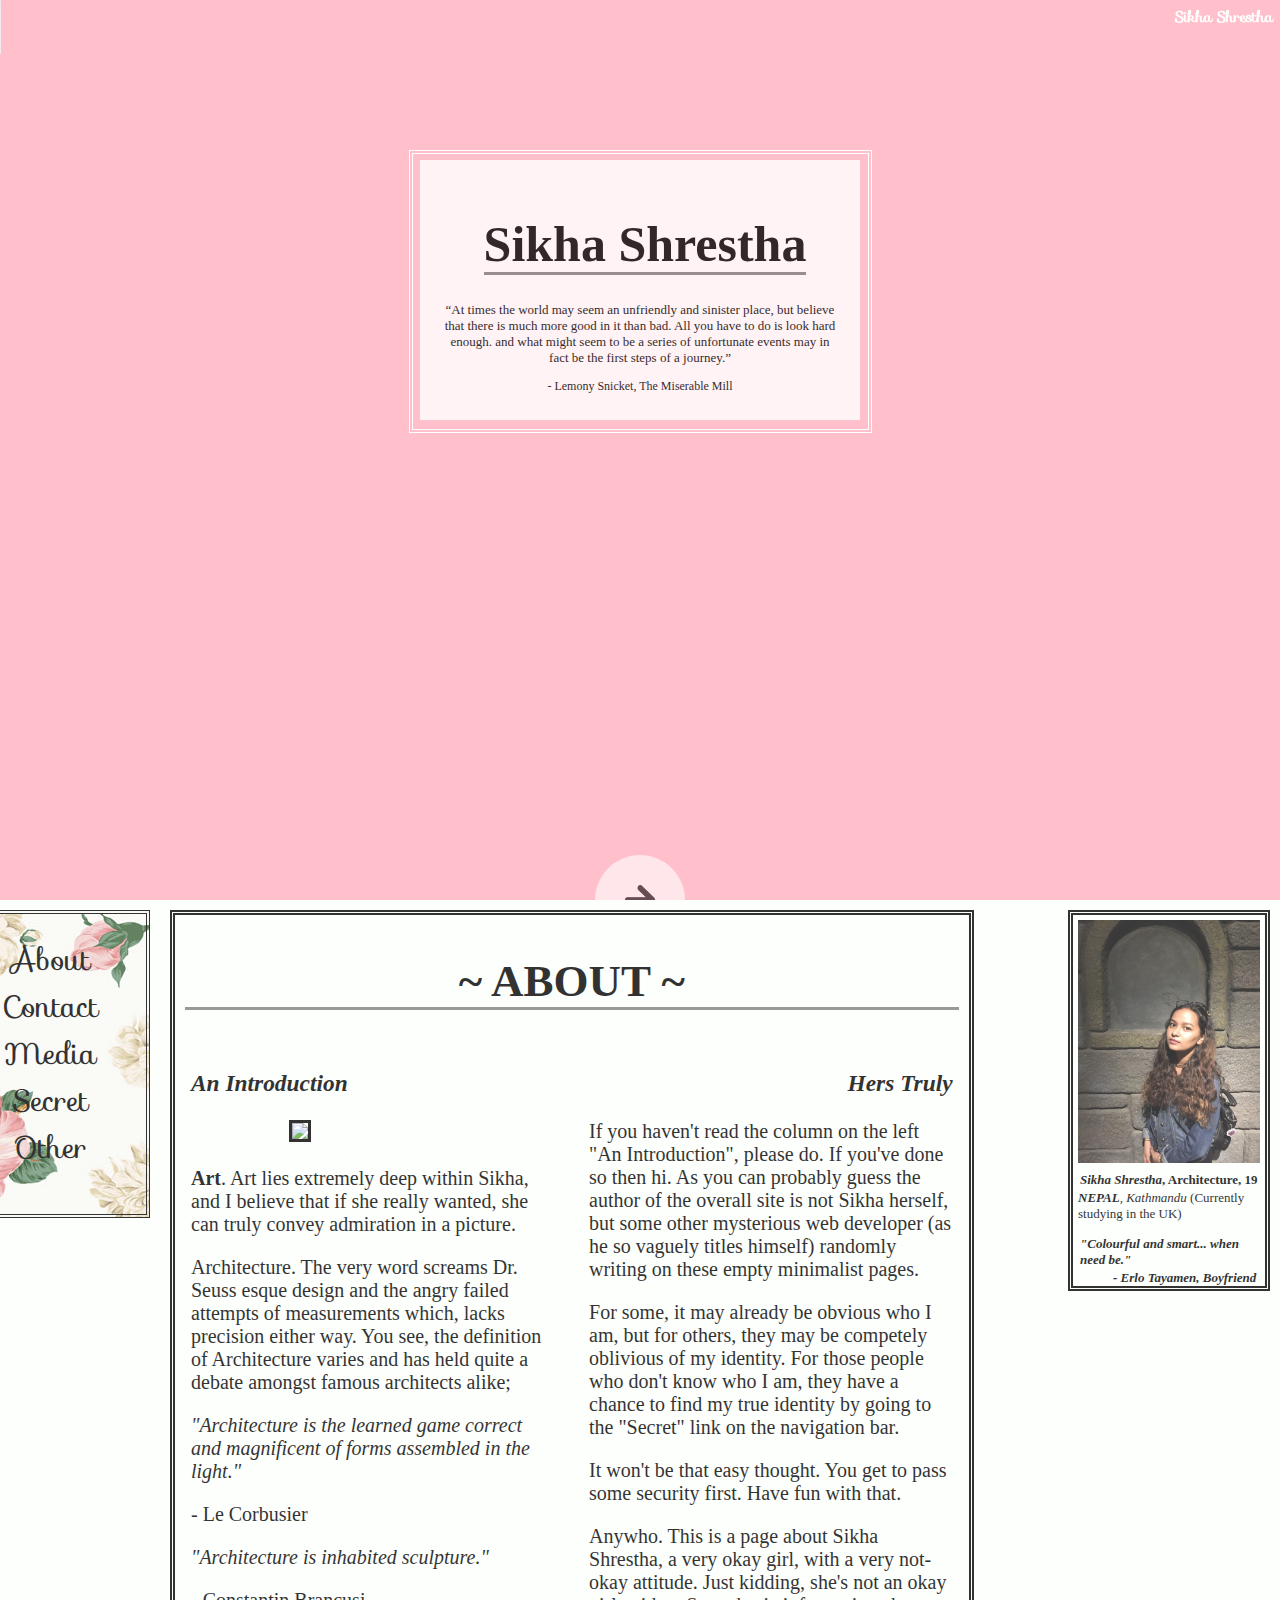
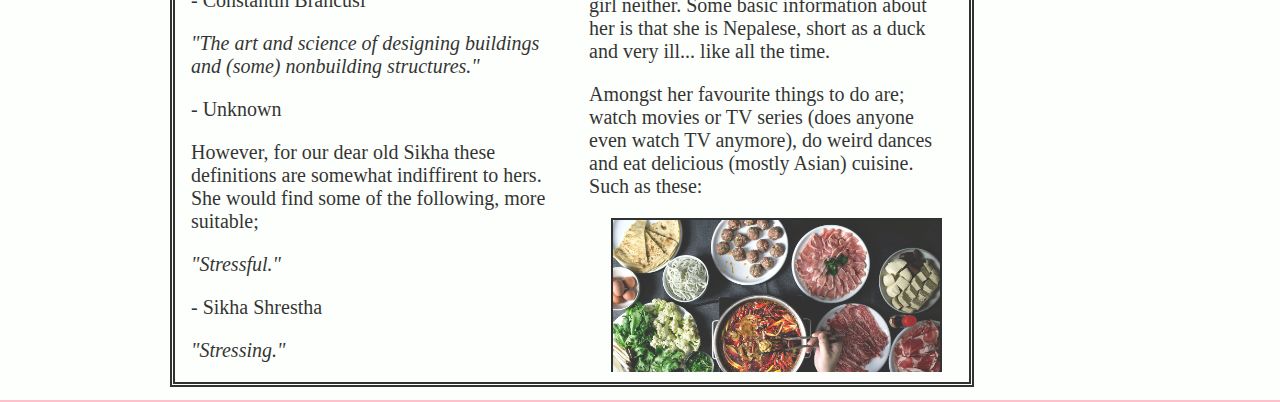
==== index.html @ 132ef636 "Initial Website Upload" ====
<!DOCTYPE html>

<html>
	<head>
		<!---------- META DATA ----------
		*As if this website is going to 
		need it. However it may be good 
		practice(?)
		--------------------------------->
		<meta charset="UTF-8">
		<meta name="description" content="An example of using a Girlfriend as material for website practice.">
		<meta name="author" content="Erlo Tayamen">
		<!---------- VIEWPORT ----------
		*It helps with making our website 
		look good and readable in most 
		devices. Hopefully. 
		-------------------------------->
		<meta name="viewport" content="width=device-width, initial-scale=1.0">
		
		<title>Sikha Shrestha</title>
		<link rel="image_src" href="ss1.jpg">
		<link rel="stylesheet" type="text/css"  href="style.css">
		<link rel="shortcut icon" href="images/favicon.ico">
		<!---------- SCRIPTS ----------
		---------->
		<script src="https://ajax.googleapis.com/ajax/libs/jquery/3.1.1/jquery.min.js"></script>
		<script>
		$(document).ready(function(){
		<!-------- EASE SCROLL ------->
		  $("a").on('click', function(event) {
			if (this.hash !== "") {
			  event.preventDefault();
			  var hash = this.hash;
			  
			  $('html, body').animate({
				scrollTop: $(hash).offset().top
			  }, 800, function(){
			  
				window.location.hash = hash;
			  });
			}
		   });
		});
		<!------- MIDDLE SECTION PAGE -------->
		
		function contactbtn(){
			document.getElementById("about").style.animation= "fadeToNone 1s linear forwards";
			document.getElementById("media").style.animation= "fadeToNone 1s linear forwards";
			document.getElementById("secrets").style.animation= "fadeToNone 1s linear forwards";
			
			setTimeout(function(){
				document.getElementById("about").style.display= "none";
				document.getElementById("media").style.display= "none";
				document.getElementById("secrets").style.display= "none";
				document.getElementById("contact").style.display= "block";
				document.getElementById("contact").style.animation= "fadeFromNone 2s linear forwards";
			}, 1000);
		}
		
		function aboutbtn(){
			document.getElementById("contact").style.animation= "fadeToNone 1s linear forwards";
			document.getElementById("media").style.animation= "fadeToNone 1s linear forwards";
			document.getElementById("secrets").style.animation= "fadeToNone 1s linear forwards";
			
			setTimeout(function(){
				document.getElementById("contact").style.display= "none";
				document.getElementById("media").style.display= "none";
				document.getElementById("secrets").style.display= "none";
				document.getElementById("about").style.display= "block";
				document.getElementById("about").style.animation= "fadeFromNone 2s linear forwards";
			}, 1000);
			
		}
		
		function mediabtn(){
			document.getElementById("contact").style.animation= "fadeToNone 1s linear forwards";
			document.getElementById("about").style.animation= "fadeToNone 1s linear forwards";
			document.getElementById("secrets").style.animation= "fadeToNone 1s linear forwards";
			
			setTimeout(function(){
				document.getElementById("contact").style.display= "none";
				document.getElementById("about").style.display= "none";
				document.getElementById("secrets").style.display= "none";
				document.getElementById("media").style.display= "block";
				document.getElementById("media").style.animation= "fadeFromNone 2s linear forwards";
			}, 1000);
		}
		
		function secretsbtn(){
			document.getElementById("contact").style.animation= "fadeToNone 1s linear forwards";
			document.getElementById("about").style.animation= "fadeToNone 1s linear forwards";
			document.getElementById("media").style.animation= "fadeToNone 1s linear forwards";
			
			setTimeout(function(){
				document.getElementById("contact").style.display= "none";
				document.getElementById("about").style.display= "none";
				document.getElementById("media").style.display= "none";
				document.getElementById("secrets").style.display= "block";
				document.getElementById("secrets").style.animation= "fadeFromNone 2s linear forwards";
			}, 1000);
		}
	
		function readAnswer(){
			var x = document.forms["myForm"]["password"].value;
			if (x == "isn't she lovely" || x == "isn't she sikha shrestha"){
				document.getElementById("hidden").style.display ="block";
				document.getElementById("hidden").style.animation="fadeFromNone 2s linear forwards";
				window.location.href='#hidden';
				return false;
			}
			else{
				document.getElementById("validation").style.display ="block";
				return false;
			}
		}
		
		</script>
	</head>
	<body>
		<!---------- WRAPPER -----------
		*The main wrapper. Just to make 
		things clean. Ya know what I 
		mean? 
		- OG wRapper
		------------------------------->
		<div id="wrapper">
			<!---------- HEADER ----------
			*A small header to contain
			mostly relevant
			---------->
			<div id="header">
				<h2 class="marginless">Sikha Shrestha</h2>
			</div>
			<!---------- FACE -----------
			*The large background or in
			this case, THE FACE. Wow.
			---------->
			<audio id="player" controls>
				<source src="ohhyuk.mp3" type="audio/mp3">
			</audio>
			
			<div id="face_back"></div>
			<div id="face">
				<div id="title">
					<h1 id="inner_title" class="marginless">Sikha Shrestha</h1>
				</div>
				<div id="subtitle"> 
					<p style=" font-size: 13px;">“At times the world may seem an unfriendly and sinister place, but believe that there is much more good in it than bad. All you have to do is look hard enough. and what might seem to be a series of unfortunate events may in fact be the first steps of a journey.”</p>
					<p style=" font-size: 12px;">- Lemony Snicket, The Miserable Mill</p>
				</div>
			</div>
			<a href="#content"><div id="arrow">
				<img id ="arrowimg" src="images/arrow.png"></img>
			</div></a>
			<!---------- CONTENT -----------
			*Main contents page, with the 
			navigation and all.
			---------->
			<div id="content">
				<div id="nav">
					<ul id="navlist">
						<li onclick="aboutbtn()">About</li>
						<li onclick="contactbtn()">Contact</li>
						<li onclick="mediabtn()">Media</li>
						<li onclick="secretsbtn()">Secret</li>
						<a style="text-decoration: none; color: black;" href="disclaimers.html"><li>Other</li></a>
					</ul>
				</div>
				
				<!---------- ABOUT ----------->
				<div id="mid_section">
					<div id="about">
						<div id=""><h1 style=" font-size: 45px;text-align: center; border-bottom: 3px grey solid; font-family: quicksand;">~ ABOUT ~</h1></div>
						<div id="left_col">
							<h3><i>An Introduction</i></h3>
							<img style="margin-left: 27%; margin-right: auto; width: 40%; border: 3px black solid" src="https://68.media.tumblr.com/98f6a066d040ebf7b69ad7c3ae27a1c9/tumblr_nq833p9J001r630xzo1_500.jpg"></img>
							<p><b>Art</b>. Art lies extremely deep within Sikha, and I believe that if she really wanted, she can truly convey admiration in a picture.</p>
							<p>Architecture. The very word screams Dr. Seuss esque design and the angry failed attempts of measurements which, lacks precision either way. You see, the definition of Architecture varies and has held quite a debate amongst famous architects alike;</p> 
							<p><i>"Architecture is the learned game correct and magnificent of forms assembled in the light." </p><p>- </i>Le Corbusier</p>
							<p><i>"Architecture is inhabited sculpture." </p><p>- </i>Constantin Brancusi</p>
							<p><i>"The art and science of designing buildings and (some) nonbuilding structures." </p><p>- </i>Unknown</p>
							<p>However, for our dear old Sikha these definitions are somewhat indiffirent to hers. She would find some of the following, more suitable;<p>
							<p><i>"Stressful."<p>
							<p>-</i> Sikha Shrestha<p>
							<p><i>"Stressing."<p>
							<p>-</i> Sikha Shrestha<p>
							<p><i>"I'm hungry."<p>
							<p>-</i> Sikha Shrestha<p>
							<p>I guess the point I'm trying to put across here is that, Sikha(who is studying to become an Architect) doesn't even want to be an Architect or at least not enjoying it as much as she thought. </p>
							<p>Yet the best choice is to just float through it all, because your malleable fate is pretty much yours to manipulate.</p></p>Sikha is just waiting for her opportunity. If she truly believed. </p>
						</div>
						<div id="right_col">
							<h3 style="text-align: right;"><i>Hers Truly</i></h3>
							<div class="defaultdir"> 
								<p>If you haven't read the column on the left "An Introduction", please do. If you've done so then hi. As you can probably guess the author of the overall site is not Sikha herself, but some other mysterious web developer (as he so vaguely titles himself) randomly writing on these empty minimalist pages.</p>
								<p>For some, it may already be obvious who I am, but for others, they may be competely oblivious of my identity. For those people who don't know who I am, they have a chance to find my true identity by going to the "Secret" link on the navigation bar. </p>
								<p>It won't be that easy thought. You get to pass some security first. Have fun with that.</p>
								<p>Anywho. This is a page about Sikha Shrestha, a very okay girl, with a very not-okay attitude. Just kidding, she's not an okay girl neither. Some basic information about her is that she is Nepalese, short as a duck and very ill... like all the time. </p>
								<p>Amongst her favourite things to do are; watch movies or TV series (does anyone even watch TV anymore), do weird dances and eat delicious (mostly Asian) cuisine. Such as these: </p>
								<img style=" margin-left: 6%;border: 2px black solid; width: 90%;"src="images/asianfood.jpg"> </img>
								<p>This image would likely make her salvate and slurp.</p>
								<p>If you're a massive fan of anything Asian (preferably Korean), you will likely get along with Sikha, as she has some weird obsession, almost unhealthy (get it? cause food).</p>
								<p>Anyways. I hope you enjoy these pages as much as I have enjoyed making them.</p><p> Oh this isn't goodbye at all. I'll be around, don't cry.</p>
							</div>
						</div>
					</div>
					<!---------- CONTACT ----------->
					<div id="contact">
						<h1 style=" font-size: 45px;text-align: center; border-bottom: 3px grey solid; font-family: quicksand;">~ CONTACT ~</h1>
						<div id="contact_section">
							<h3>The charming ways of contact: </h3>
							<p><b>Telephone</b></p>
							<p style="background-color:pink;">This information has been disclosed by the following owner and/or admin : <b>[Shrestha, Sikha]</b></p>
							<p><b>Twitter</b></p>
							<p>Twitter information unavailable. Sikha Shrestha does not have twitter. OR maybe she does but she doesn't use it anymore. </p>
							<p><b>Facebook</b></p>
							<p>Alright I'll give you this one. So that you came here for a reason at least! Go stalk her Facebook page here:</p>
							<a target="_blank" href="facebook.com"><img style="width: 30%;"src="images/fb.png"> </img></a>
							<p>Update: link doesn't really work. For some unknown reasons.</p>
							<p><b>Email</b></p>
							<a><p>ejpart3@hotmail.co.uk</p></a>
							<p>Okay, this may not be her email per se but well... you can contact me instead. You know cause I'm relevant(?).</p>
							<p><b>Address</b></p>
							<p>You still don't get it do you?</p>
							
						</div>
					</div>
					
					<!---------- MEDIA ----------->
					<div id="media">
						<h1 style=" font-size: 45px;text-align: center; border-bottom: 3px grey solid; font-family: quicksand;">~ MEDIA ~</h1>
						<h3><i>Do you want to see some magnificent photography?</i></h3>
						<p>You've come to the right place. This section connects you to another page that has professional photos by Sikha Shrestha herself. You may also find other media such as videos and audio. </p>
						<p>All you have to do is click on the image below and it will lead you to the photography page.</p>
						<a target="_blank" href="media.html"><img id="waves" src="images/waves.png" style="border: 6px black solid;"></a>
						<p>Typically this link should be working. However if you're having trouble, try a few mirror links:</p>
						<p>
						<ul style="list-style-type: none;">
							<li style="font-family: Playfair Display; font-size: 25px;"><a target="_blank" href="media.html">Link1</a></li>
							<li style="font-family: Playfair Display; font-size: 25px;"><a  target="_blank"href="media.html">Link2</a></li>
							<li style="font-family: Playfair Display; font-size: 25px;"><a  target="_blank"href="media.html">Link3</a></li>
						</ul>
						</p>
						<p>Typically these should work, but if not,then you're on your own. It should work because they're all the same links. Sorry. Now ignore some of the following because it's mumbo jumbo.</p>
						<p>Since this page is about media, here are a few disclaimers for the images I've been using:<br>
						I do not own some of the images listed here, and do not claim any ownership of them. I am using them for commercial purposes only. Full resolutions list can be requested and downloaded. All images are included in the /images file from root directory of this site. I do however claim ownership of some images listed here and to the links leading from this page</p>
						
					</div>
					<div id="secrets"> 
						<h1 style="font-size: 45px;text-align: center; border-bottom: 3px grey solid; font-family: quicksand;">~ SECRET ~</h1>
						<h3 style="text-align:center;"><i>Secrets are meant to be kept not shared</i></h3>
						<p>So you've come to unlock the secret page.</p>
						<p>It's pretty simple really. Just answer this cool riddle that I made. Nice and easy... right? If you still need some help why don't you peruse these pages longer, I promise it's easier that way. And (my english teacher told me never to start a sentence with 'and', but oh well. ***** you Mr. Dunn) now for the riddle!</p>
						<div style="text-align: center; width: 50%; margin-left: 25%;">
							<p><i><b>She is</b></p>
							<p>Her golden skin inflicts blindness to those who stare. The rose petals follow suit around her footsteps. Sketical is he, enigmas are flung. Isn't she?</p>
							<p>So simple her hair forms, so mellow her lips are filled with little touches of angels. Isn't she?</p>
							<p>Life and love are the same, I never thought she'd love me the same. The meaning of her name makes me wonder. Isn't she?</i></p>
							<p>- by Me</p>
						</div>
						<p>It's a little intimidating I know but this is all the clue you'll get, plus something(s) around this website. Look and read thoroughly and it will be clear. If you think you know the answer then fill in the follow box:</p>
						<div id="secret_form">
								<h3>What is the Key phrase?</h3><br>
								<form name="myForm" onsubmit="return readAnswer()" action="#hidden" target="_top">
									<input type="text" name="password" autocomplete="off" required></input>
									<input type="submit" value="Enter"></input>
								</form>
							<h3 id="validation"style="display: none;">Incorrect!</h3>
						</div>
						<div id="hidden">
							<h2><i>Welcome to the Hidden</i></h2>
							<img style="border: 5px black solid; width: 20%;"src="images/balloons.JPG"></img>
							<p>The guy in front (as some of you may already know) of this terrible picture is the famous author of this beautiful webpage. Hi, my name is Erlo.<br>
							The person on the left is Sikha, the authors girlfriend. Yay.
							</p>
							<p>This site is basically a great example of using your girlfriend as material for practice! Ahem... the professional kind of practice.</p>
							<p>So you must be wondering, what do I get for solving your puzzle?<br> Well this is pretty much it. Sorry pal. Maybe I'll edit this someday and find a way to make it better but for now, this is it.</p>
							<p>I mean the riddle is cool enough as it is right? If you get it then it should be cool.</p>
						</div>
					</div>
				</div>
				
				<div id="profile">
					<img id="profile_pic"src="images/ss.JPG"></img>
					<p style="margin: 2px; padding-left: 5px; margin-top: 0;"><b><i>Sikha Shrestha</i>, Architecture, 19</b></p>
					<p style="margin: 2px; padding-left: 5px; margin: 0px;"><b><i>NEPAL</b>, Kathmandu</i> (Currently studying in the UK)</p>
					<p style="margin: 2px; padding-left: 5px; margin-top: 14px;"><b><i>"Colourful and smart... when need be."</i></b></p>
					<p style="margin: 2px; padding-left: 40px; margin: 0px;"><b><i> - Erlo Tayamen, Boyfriend</i></b></p>
				</div>
				
				<div id="other"></div>
			</div>
			<!---------- FOOTER -----------
			*Every site needs a footer! Not
			the measurement... uhm.
			---------->
			<div id="footer"></div>
		</div>
		<!---------- END -----------
		*And all stories have an end.
		---------->

	</body>
</html>
---- style.css ----
/****************** BODY & HTML ******************/
 html, body{
	 margin: 0;
	 padding: 0;
	 height: 100%;
	 font-family: Playfair Display;
	 font-size: 20px;
	 color: #000000;
	 background-color: pink;
 }
/****************** WRAPPER ******************/
 #wrapper{
	 width: 100%;
	 height: 100%;
	 top: 0;
	 left: 0;
	 position: absolute;
	 background-image: url(images/temple.jpg);
	 background-repeat: no-repeat;
	 background-size: cover;
 }

/****************** HEADER ******************/
 
 #header{
	 font-family: sofia;
	 font-size: 10px;
	 color: white;
	 padding: 5px;
	 margin: 0;
	 width: 100px;
	 height: 20px;
	 position: fixed;
	 top: 0;
	 right: 0;

 }
 
 .marginless{
	 margin: 0;
	 display: inline;
}

/****************** FACE ******************/
#face_back{
	width: 415px;
	height: 235px;
	position: fixed;
	padding: 20px;
	margin-top: 150px;
	margin-left: auto;
	margin-right: auto;
	display: block;
	border: 4px double white;
	left: 0%;
	right: 0%;
}

#face{
	opacity: 0.8;
	background-color: white;
	padding: 20px;
	margin-top: 160px;
	margin-left: auto;
	margin-right: auto;
	position: fixed;
	text-align: center;
	left: 0%;
	right: 0%;
	display: block;
	width: 400px;
	height: 220px;
}

 
#title {
	font-family: Playfair Display;
	padding: 5px;
	font-size: 25px;
	color: black;
	margin-bottom: 10px;
	display: block;
	width: 100%;
	height: 99px;
}

#inner_title{
	position: relative;
	top: 30px;
	border-bottom: 3px white solid;
	border-color: grey;
}

#subtitle{
	font-family: Playfair Display;
	margin: auto;
	display: block;
	width: 100%;
	height: 99px;
}

#arrow{
	margin-left: auto;
	margin-right: auto;
	left: 0%;
	right: 0%;
	position: fixed;
	bottom: -45px;
	border-radius: 100px;
	width: 90px;
	height: 90px;
	opacity: 0.6;
	background-color: white;	
	transition: 2s;
}

#arrowimg{
	float: left;
	width: 30px;
	height: 30px;
	margin-top: 30px;
	margin-left: 30px;
}

#arrow:hover{
	transform: translateY(-30px);
}

#player{
	position: fixed;
	top: 0px;
	left: 0px;
	width: 70px;
	opacity: 0.8;
}


 
/****************** CONTENT ******************/

#content{
	margin: 0;
	padding: 0;
	position: absolute;
	bottom: -1100px;
	padding: 0;
	background-color: #FDFFFC;
	width: 100%;
	height: 1100px;
}

/****************** NAVIGATION ******************/
#nav{
	border: 4px black double;
	float: left;
	display: inline-block;
	margin: 10px;
	margin-left: -50px;
	width: 15%;
	height: 300px;
	background-image: url(images/flowers.jpg);
	opacity: 0.8;
	transition: 2s;
}

#nav:hover{
	margin-left: -5px;
}

#navlist{
	padding: 2px;
	list-style-type: none;
}

li{
	font-family: sofia;
	text-align: center;
	font-size: 30px;
	margin: 0;
	padding: 0;
}

li:hover{
	opacity: 0.9;
	cursor: pointer;
	background-color: pink;
}



/****************** ABOUT ******************/
#mid_section{
	overflow: auto;
	border: 5px black double;
	margin: 10px;
	display: inline-block;
	width: 62%;
	height: 97%;
	opacity: 0.8;
}

#about{
	margin: 0;
	padding: 10px;
}

#left_col{
	overflow: auto;
	padding: 6px;
	display: inline-block;
	margin: 0;
	width: 47%;
	float: left;
	height: 920px;
}

.defaultdir{
	direction: ltr;
}

#right_col{
	direction: rtl;
	overflow: auto;
	padding: 6px;
	margin: 0;
	height: 920px;
	float: right;
	width: 47%;
}

/****************** CONTACT ******************/
#contact{
	margin: 0;
	padding: 10px;
	display: none;
}

#contact_section{
	width: 99%;
	margin: 5px;
	height: 920px;
}

/****************** MEDIA ******************/
#media{
	matgin: 0;
	padding: 10px;
	display: none;
	text-align: center;
}

#waves{
	transition: 2s;
}
#waves:hover{
	cursor: pointer;
	transform: scale(1.05);
}

/****************** PROFILE ******************/
#profile{
	font-size: 13px;
	border: 5px black double;
	float: right;
	margin: 10px;
	display: inline-block;
	width: 15%;
	height: auto;
	opacity: 0.8;
	background-color:; 
}

#profile_pic{
	width: 95%;
	height: auto;
	margin: 5px;
}

/****************** SECRET ******************/
#secrets{
	height: 97%;
	overflow: auto;
	padding: 10px;
	display: none;
}

#hidden{
	display: none;
	text-align: center;
	width: 100%;
	height: 700px;
}

#secret_form{
	text-align:center;
	margin-top: 20px;
	margin-bottom: auto;
	width: 100%%;
	height: 200px;
}

input{
	height: 40px;
	width: 50%;
}

/****************** KEYFRAMES ******************/




/****************** KEYFRAMES ******************/

@keyframes fadeFromNone{
	0%{opacity: 0;}
	100%{opacity: 1;}
}

@keyframes fadeToNone{
	0%{opacity: 1;}
	100%{opacity: 0;}
}

/****************** OVERIDES ******************/
/* Some functions to overide some values in our
 html code and site*/
@font-face{
	font-family: alexBrush;
	src: url(fonts/alex-brush/AlexBrush-Regular.ttf)
}

@font-face{
	font-family: caviarDreams;
	src: url(fonts/Caviar-Dreams/CaviarDreams.ttf)
}

@font-face{
	font-family: sofia;
	src: url(fonts/sofia/Sofia-Regular.otf)
}

@font-face{
	font-family: quicksand;
	src: url(fonts/quicksand/Quicksand-BlodItalic.otf)
}

::-webkit-scrollbar {
    width: 7px;
}

/* Track */
::-webkit-scrollbar-track {
    background-color: pink;
    border-radius: 10px;
}

/* Handle */
::-webkit-scrollbar-thumb {
	border-radius: 5px;
    background: grey; 
    -webkit-box-shadow: inset 0 0 6px rgba(0,0,0,0.5); 
}
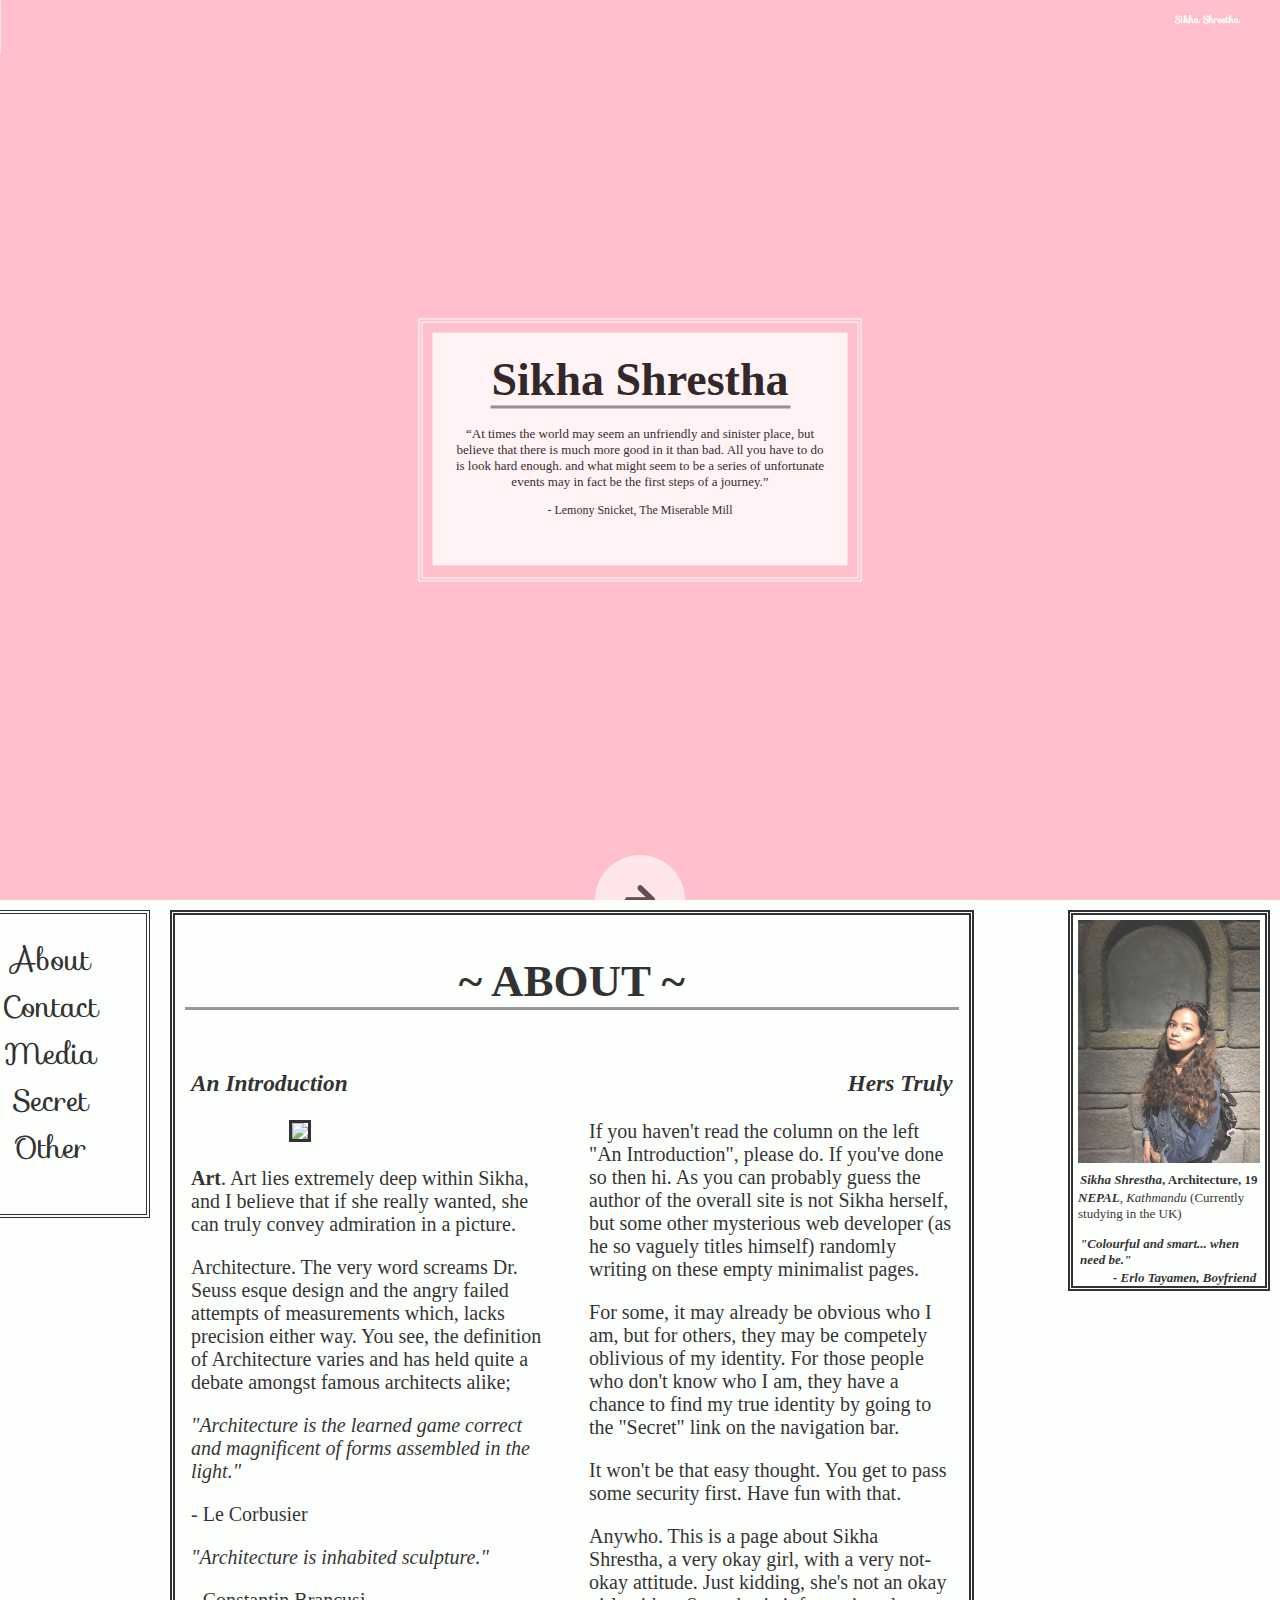
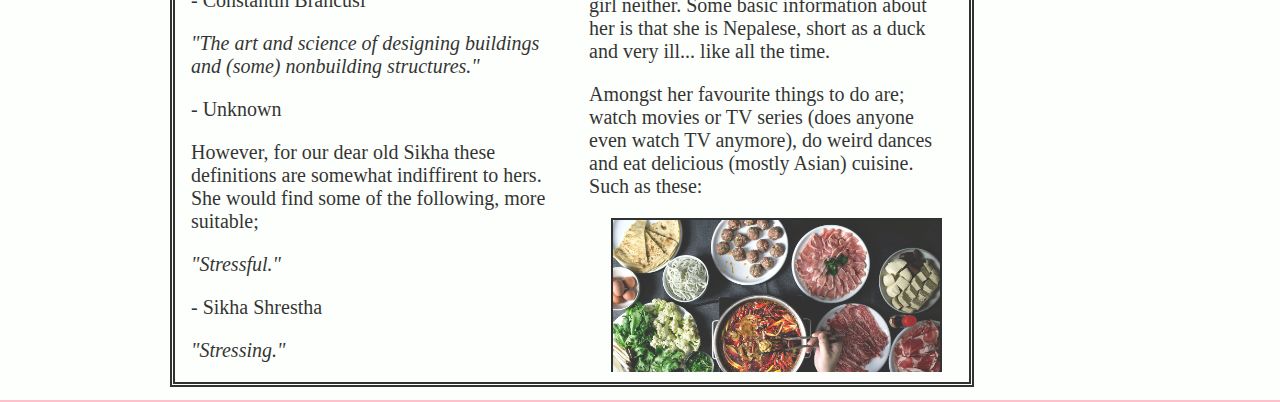
==== commit 12adf0a6: "Centered center-card div + cleaned up HTML, CSS & file structure" ====
--- a/index.html
+++ b/index.html
@@ -1,4 +1,4 @@
-	<!DOCTYPE html>
+<!DOCTYPE html>
 
 <html>
 	<head>
@@ -10,127 +10,29 @@
 		<meta charset="UTF-8">
 		<meta name="description" content="An example of using a Girlfriend as material for website practice.">
 		<meta name="author" content="Erlo Tayamen">
-		<!---------- VIEWPORT ----------
-		*It helps with making our website 
-		look good and readable in most 
-		devices. Hopefully. 
-		-------------------------------->
-		<meta name="viewport" content="width=device-width, initial-scale=1.0">
+		<meta name="keywords" content="Sikha, Shrestha, Erlo, Tayamen, Nepal, Asian, Page, Personal, Website">
+		
+		<meta property="og:title" content="Sikha Shrestha">
+		<meta property="og:image" content="">
+		<meta property="og:description" content="Sikha Shrestha, a simple personal website project.">
 		
 		<title>Sikha Shrestha</title>
-		<link rel="image_src" href="ss1.jpg">
-		<link rel="stylesheet" type="text/css"  href="style.css">
 		<link rel="shortcut icon" href="images/favicon.ico">
-		<!---------- SCRIPTS ----------
-		---------->
+
+		<link rel="stylesheet" type="text/css" href="stylesheets/main.css">
+	
+
+		<!---------- SCRIPTS --------->
 		<script src="https://ajax.googleapis.com/ajax/libs/jquery/3.1.1/jquery.min.js"></script>
-		<script>
-		$(document).ready(function(){
-		<!-------- EASE SCROLL ------->
-		  $("a").on('click', function(event) {
-			if (this.hash !== "") {
-			  event.preventDefault();
-			  var hash = this.hash;
-			  
-			  $('html, body').animate({
-				scrollTop: $(hash).offset().top
-			  }, 800, function(){
-			  
-				window.location.hash = hash;
-			  });
-			}
-		   });
-		});
-		<!------- MIDDLE SECTION PAGE -------->
-		
-		function contactbtn(){
-			document.getElementById("about").style.animation= "fadeToNone 1s linear forwards";
-			document.getElementById("media").style.animation= "fadeToNone 1s linear forwards";
-			document.getElementById("secrets").style.animation= "fadeToNone 1s linear forwards";
-			
-			setTimeout(function(){
-				document.getElementById("about").style.display= "none";
-				document.getElementById("media").style.display= "none";
-				document.getElementById("secrets").style.display= "none";
-				document.getElementById("contact").style.display= "block";
-				document.getElementById("contact").style.animation= "fadeFromNone 2s linear forwards";
-			}, 1000);
-		}
-		
-		function aboutbtn(){
-			document.getElementById("contact").style.animation= "fadeToNone 1s linear forwards";
-			document.getElementById("media").style.animation= "fadeToNone 1s linear forwards";
-			document.getElementById("secrets").style.animation= "fadeToNone 1s linear forwards";
-			
-			setTimeout(function(){
-				document.getElementById("contact").style.display= "none";
-				document.getElementById("media").style.display= "none";
-				document.getElementById("secrets").style.display= "none";
-				document.getElementById("about").style.display= "block";
-				document.getElementById("about").style.animation= "fadeFromNone 2s linear forwards";
-			}, 1000);
-			
-		}
-		
-		function mediabtn(){
-			document.getElementById("contact").style.animation= "fadeToNone 1s linear forwards";
-			document.getElementById("about").style.animation= "fadeToNone 1s linear forwards";
-			document.getElementById("secrets").style.animation= "fadeToNone 1s linear forwards";
-			
-			setTimeout(function(){
-				document.getElementById("contact").style.display= "none";
-				document.getElementById("about").style.display= "none";
-				document.getElementById("secrets").style.display= "none";
-				document.getElementById("media").style.display= "block";
-				document.getElementById("media").style.animation= "fadeFromNone 2s linear forwards";
-			}, 1000);
-		}
-		
-		function secretsbtn(){
-			document.getElementById("contact").style.animation= "fadeToNone 1s linear forwards";
-			document.getElementById("about").style.animation= "fadeToNone 1s linear forwards";
-			document.getElementById("media").style.animation= "fadeToNone 1s linear forwards";
-			
-			setTimeout(function(){
-				document.getElementById("contact").style.display= "none";
-				document.getElementById("about").style.display= "none";
-				document.getElementById("media").style.display= "none";
-				document.getElementById("secrets").style.display= "block";
-				document.getElementById("secrets").style.animation= "fadeFromNone 2s linear forwards";
-			}, 1000);
-		}
-	
-		function readAnswer(){
-			var x = document.forms["myForm"]["password"].value;
-			if (x == "isn't she lovely" || x == "isn't she sikha shrestha"){
-				document.getElementById("hidden").style.display ="block";
-				document.getElementById("hidden").style.animation="fadeFromNone 2s linear forwards";
-				window.location.href='#hidden';
-				return false;
-			}
-			else{
-				document.getElementById("validation").style.display ="block";
-				return false;
-			}
-		}
-		
-		</script>
+		<script src="javascripts/javascript.js"></script>
+
 	</head>
 	<body>
-		<!---------- WRAPPER -----------
-		*The main wrapper. Just to make 
-		things clean. Ya know what I 
-		mean? 
-		- OG wRapper
-		------------------------------->
-		<div id="wrapper">
-			<!---------- HEADER ----------
-			*A small header to contain
-			mostly relevant
-			---------->
-			<div id="header">
-				<h2 class="marginless">Sikha Shrestha</h2>
+		<div class="s-container">
+			<div class="s-header">
+				<h2>Sikha Shrestha</h2>
 			</div>
+
 			<!---------- FACE -----------
 			*The large background or in
 			this case, THE FACE. Wow.
@@ -139,16 +41,18 @@
 				<source src="ohhyuk.mp3" type="audio/mp3">
 			</audio>
 			
-			<div id="face_back"></div>
-			<div id="face">
-				<div id="title">
-					<h1 id="inner_title" class="marginless">Sikha Shrestha</h1>
-				</div>
-				<div id="subtitle"> 
-					<p style=" font-size: 13px;">“At times the world may seem an unfriendly and sinister place, but believe that there is much more good in it than bad. All you have to do is look hard enough. and what might seem to be a series of unfortunate events may in fact be the first steps of a journey.”</p>
-					<p style=" font-size: 12px;">- Lemony Snicket, The Miserable Mill</p>
+			<div class="center-card--outter">
+				<div class="center-card--inner">
+					<div class="center-card--title">
+						<h1>Sikha Shrestha</h1>
+					</div>
+					<div class="center-card--subtitle"> 
+						<p style=" font-size: 13px;">“At times the world may seem an unfriendly and sinister place, but believe that there is much more good in it than bad. All you have to do is look hard enough. and what might seem to be a series of unfortunate events may in fact be the first steps of a journey.”</p>
+						<p style=" font-size: 12px;">- Lemony Snicket, The Miserable Mill</p>
+					</div>
 				</div>
 			</div>
+
 			<a href="#content"><div id="arrow">
 				<img id ="arrowimg" src="images/arrow.png"></img>
 			</div></a>
@@ -246,6 +150,7 @@
 						I do not own some of the images listed here, and do not claim any ownership of them. I am using them for commercial purposes only. Full resolutions list can be requested and downloaded. All images are included in the /images file from root directory of this site. I do however claim ownership of some images listed here and to the links leading from this page</p>
 						
 					</div>
+					<!------- SECRETS -------->
 					<div id="secrets"> 
 						<h1 style="font-size: 45px;text-align: center; border-bottom: 3px grey solid; font-family: quicksand;">~ SECRET ~</h1>
 						<h3 style="text-align:center;"><i>Secrets are meant to be kept not shared</i></h3>
@@ -296,6 +201,7 @@
 			---------->
 			<div id="footer"></div>
 		</div>
+
 		<!---------- END -----------
 		*And all stories have an end.
 		---------->
--- a/stylesheets/main.css
+++ b/stylesheets/main.css
@@ -0,0 +1,346 @@
+/****************** BODY & HTML ******************/
+ html, body, .s-container{
+	 margin: 0;
+	 padding: 0;
+	 height: 100%;
+	 font-family: Playfair Display;
+	 font-size: 20px;
+	 color: #000000;
+	 background-color: pink;
+ }
+
+/****************** CONTAINER ******************/
+
+ .s-container{
+	 width: 100%;
+	 height: 100%;
+	 top: 0;
+	 left: 0;
+	 position: absolute;
+	 background-image: url(../images/temple.jpg);
+	 background-repeat: no-repeat;
+	 background-size: cover;
+ }
+
+/****************** HEADER ******************/
+ 
+ .s-header{
+	 padding: 5px;
+	 width: 100px;
+	 height: 20px;
+	 position: fixed;
+	 top: 0;
+	 right: 0;
+ }
+ 
+ .s-header h2{
+	font-family: sofia;
+	font-size: 10px;
+	color: white;
+	display: inline;
+}
+
+/****************** CENTER CARD ******************/
+.center-card--outter{
+	position: fixed;
+	padding: 10px;
+	top: 50%;
+	left: 50%;
+	/* bring your own prefixes */
+	transform: translate(-50%, -50%);
+	width: 415px;
+	height: 235px;
+	border: 4px double white;
+}
+
+.center-card--inner{ 
+	height: 82%;
+	padding: 20px;
+	opacity: 0.8;
+	background-color: white;
+	text-align: center;
+}
+ 
+.center-card--title {
+	margin: auto;
+	color: black;
+	width: 80%;
+	height: 60px;
+}
+
+.center-card--title h1{
+	font-size: 46px;
+	margin: auto;
+	border-bottom: 3px white solid;
+	border-color: grey;
+}
+
+.center-card--subtitle{
+	margin: auto;
+	display: block;
+	width: 100%;
+	height: 99px;
+}
+
+
+/****************** ARROW ******************/
+#arrow{
+	margin-left: auto;
+	margin-right: auto;
+	left: 0%;
+	right: 0%;
+	position: fixed;
+	bottom: -45px;
+	border-radius: 100px;
+	width: 90px;
+	height: 90px;
+	opacity: 0.6;
+	background-color: white;	
+	transition: 2s;
+}
+
+#arrowimg{
+	float: left;
+	width: 30px;
+	height: 30px;
+	margin-top: 30px;
+	margin-left: 30px;
+}
+
+#arrow:hover{
+	transform: translateY(-30px);
+}
+
+#player{
+	position: fixed;
+	top: 0px;
+	left: 0px;
+	width: 70px;
+	opacity: 0.8;
+}
+
+
+ 
+/****************** CONTENT ******************/
+
+#content{
+	margin: 0;
+	padding: 0;
+	position: absolute;
+	bottom: -1100px;
+	padding: 0;
+	background-color: #FDFFFC;
+	width: 100%;
+	height: 1100px;
+}
+
+/****************** NAVIGATION ******************/
+#nav{
+	border: 4px black double;
+	float: left;
+	display: inline-block;
+	margin: 10px;
+	margin-left: -50px;
+	width: 15%;
+	height: 300px;
+	background-image: url(images/flowers.jpg);
+	opacity: 0.8;
+	transition: 2s;
+}
+
+#nav:hover{
+	margin-left: -5px;
+}
+
+#navlist{
+	padding: 2px;
+	list-style-type: none;
+}
+
+li{
+	font-family: sofia;
+	text-align: center;
+	font-size: 30px;
+	margin: 0;
+	padding: 0;
+}
+
+li:hover{
+	opacity: 0.9;
+	cursor: pointer;
+	background-color: pink;
+}
+
+
+
+/****************** MID SECTION ******************/
+#mid_section{
+	overflow: auto;
+	border: 5px black double;
+	margin: 10px;
+	display: inline-block;
+	width: 62%;
+	height: 97%;
+	opacity: 0.8;
+}
+
+/****************** ABOUT ******************/
+#about{
+	margin: 0;
+	padding: 10px;
+}
+
+#left_col{
+	overflow: auto;
+	padding: 6px;
+	display: inline-block;
+	margin: 0;
+	width: 47%;
+	float: left;
+	height: 920px;
+}
+
+.defaultdir{
+	direction: ltr;
+}
+
+#right_col{
+	direction: rtl;
+	overflow: auto;
+	padding: 6px;
+	margin: 0;
+	height: 920px;
+	float: right;
+	width: 47%;
+}
+
+/****************** CONTACT ******************/
+#contact{
+	margin: 0;
+	padding: 10px;
+	display: none;
+}
+
+#contact_section{
+	width: 99%;
+	margin: 5px;
+	height: 920px;
+}
+
+/****************** MEDIA ******************/
+#media{
+	matgin: 0;
+	padding: 10px;
+	display: none;
+	text-align: center;
+}
+
+#waves{
+	transition: 2s;
+}
+#waves:hover{
+	cursor: pointer;
+	transform: scale(1.05);
+}
+
+/****************** SECRET ******************/
+#secrets{
+	height: 97%;
+	overflow: auto;
+	padding: 10px;
+	display: none;
+}
+
+#hidden{
+	display: none;
+	text-align: center;
+	width: 100%;
+	height: 700px;
+}
+
+#secret_form{
+	text-align:center;
+	margin-top: 20px;
+	margin-bottom: auto;
+	width: 100%;
+	height: 200px;
+}
+
+input{
+	height: 40px;
+	width: 50%;
+}
+
+
+
+/****************** PROFILE ******************/
+#profile{
+	font-size: 13px;
+	border: 5px black double;
+	float: right;
+	margin: 10px;
+	display: inline-block;
+	width: 15%;
+	height: auto;
+	opacity: 0.8;
+}
+
+#profile_pic{
+	width: 95%;
+	height: auto;
+	margin: 5px;
+}
+
+
+
+/****************** KEYFRAMES ******************/
+
+@keyframes fadeFromNone{
+	0%{opacity: 0;}
+	100%{opacity: 1;}
+}
+
+@keyframes fadeToNone{
+	0%{opacity: 1;}
+	100%{opacity: 0;}
+}
+
+/****************** OVERIDES ******************/
+/* Some functions to overide some values in our
+ html code and site*/
+@font-face{
+	font-family: alexBrush;
+	src: url(../fonts/alex-brush/AlexBrush-Regular.ttf)
+}
+
+@font-face{
+	font-family: caviarDreams;
+	src: url(../fonts/Caviar-Dreams/CaviarDreams.ttf)
+}
+
+@font-face{
+	font-family: sofia;
+	src: url(../fonts/sofia/Sofia-Regular.otf)
+}
+
+@font-face{
+	font-family: quicksand;
+	src: url(../fonts/quicksand/Quicksand-BlodItalic.otf)
+}
+
+::-webkit-scrollbar {
+    width: 7px;
+}
+
+/* Track */
+::-webkit-scrollbar-track {
+    background-color: pink;
+    border-radius: 10px;
+}
+
+/* Handle */
+::-webkit-scrollbar-thumb {
+	border-radius: 5px;
+    background: grey; 
+    -webkit-box-shadow: inset 0 0 6px rgba(0,0,0,0.5); 
+}